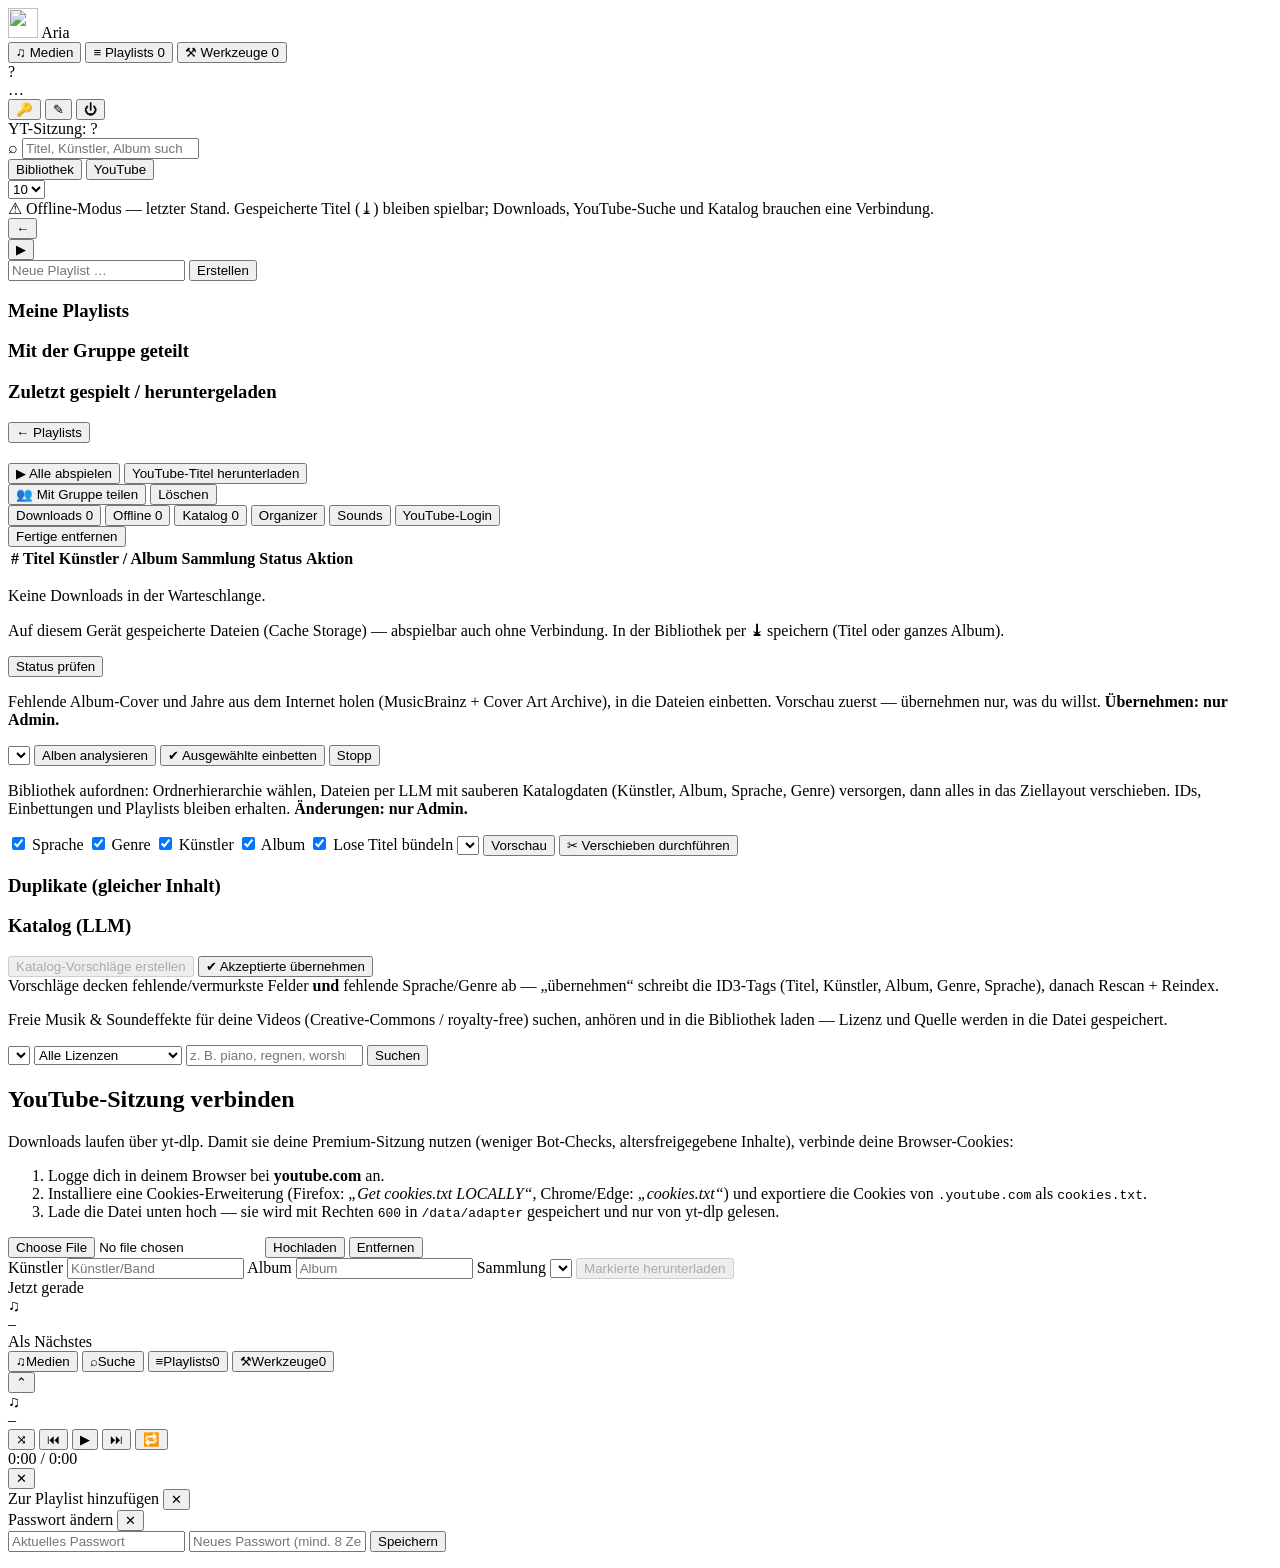
==== web/index.html @ 1e0c8a01 "ADR 0174: the shared MosaicLogin part replaces the hand-written login The sign-in card (Google SSO p" ====
<!doctype html>
<html lang="de">
<head>
  <meta charset="utf-8">
  <meta name="viewport" content="width=device-width, initial-scale=1, viewport-fit=cover">
  <title>Aria — Musik & Downloads</title>
  <link rel="stylesheet" href="/style.css">
  <!-- ADR 0174: the declared login surface (emitted by the web lens) — the
       shared sign-in card (Google SSO / passkey / password). -->
  <link rel="stylesheet" href="/login.css">
  <link rel="manifest" href="/manifest.webmanifest">
  <link rel="icon" href="/icon.svg" type="image/svg+xml">
  <meta name="theme-color" content="#101418">
</head>
<body>

<!-- ADR 0174: the mount container for the MosaicLogin part (web/login.js,
     emitted by the web lens — the same sign-in card the bible app uses:
     Google SSO primary, the passkey row, the collapsed password). The card
     markup/CSS/JS live in the part, not here. -->
<div id="login"></div>

<div class="app">
  <!-- SIDEBAR (desktop / tablet) -->
  <aside class="sidebar">
    <div class="brand"><img src="/icon.svg" alt="" width="30" height="30"> <span class="brand-name">Aria</span></div>
    <nav class="side-nav">
      <button data-view="home" class="active"><span class="sv-ic">♫</span> Medien</button>
      <button data-view="playlists"><span class="sv-ic">≡</span> Playlists <span id="pl-count" class="count hidden">0</span></button>
      <button data-view="tools"><span class="sv-ic">⚒</span> Werkzeuge <span id="tools-count" class="count hidden">0</span></button>
    </nav>
    <div class="side-foot">
      <span id="lib-total" class="muted"></span>
      <div class="side-account">
        <div class="avatar" id="acc-avatar">?</div>
        <div class="acc-text">
          <div class="acc-name" id="acc-name">…</div>
          <div class="acc-sub muted" id="acc-sub"></div>
        </div>
        <div class="acc-actions">
          <button id="acc-passkey" class="ghost hidden" title="Passkey registrieren (Fingerabdruck / Gesichtserkennung)">🔑</button>
          <button id="acc-pw" class="ghost hidden" title="Passwort ändern">✎</button>
          <button id="logout" class="ghost hidden" title="Abmelden">⏻</button>
        </div>
      </div>
      <span id="cookie-badge" class="badge muted acc-yt">YT-Sitzung: ?</span>
    </div>
  </aside>

  <!-- MAIN -->
  <div class="main">
    <header class="topbar">
      <div class="searchbox">
        <span class="sb-ic">⌕</span>
        <input id="search-q" type="search" placeholder="Titel, Künstler, Album suchen …" autocomplete="off">
        <div class="seg sb-modes" id="search-mode">
          <button data-mode="library" class="active">Bibliothek</button>
          <button data-mode="youtube">YouTube</button>
        </div>
        <select id="search-n" title="Anzahl Treffer (YouTube)">
          <option>5</option><option selected>10</option><option>20</option><option>50</option>
        </select>
      </div>
    </header>

    <div id="offline-banner" class="offline-banner hidden">
      <span>⚠ Offline-Modus — letzter Stand. Gespeicherte Titel (⤓) bleiben spielbar; Downloads, YouTube-Suche und Katalog brauchen eine Verbindung.</span>
    </div>

    <!-- MEDIIEN: home (card rows) + library drill-down -->
    <section id="view-home" class="view active">
      <div id="home-hero" class="home-hero"></div>
      <div id="home-rows"></div>
      <div id="library-drill" class="hidden">
        <div id="drill-crumb" class="drill-crumb"></div>
        <div id="drill-grid" class="card-grid"></div>
      </div>
      <div id="album-view" class="hidden">
        <div id="album-hero"></div>
        <div id="al-sticky" class="al-sticky">
          <button id="al-sticky-back" class="st-back" title="Zurück">←</button>
          <div id="al-sticky-title" class="st-title"></div>
          <button id="al-sticky-play" class="st-play" title="Album abspielen">▶</button>
        </div>
        <div id="album-tracks" class="pl-items"></div>
      </div>
    </section>

    <!-- PLAYLISTS -->
    <section id="view-playlists" class="view">
      <div id="pl-list" class="pl-list">
        <div class="row">
          <input id="pl-new-name" type="text" placeholder="Neue Playlist …">
          <button id="pl-new">Erstellen</button>
        </div>
        <h3 class="pl-section-title">Meine Playlists</h3>
        <div id="pl-mine" class="pl-cards"></div>
        <h3 class="pl-section-title hidden" id="pl-shared-title">Mit der Gruppe geteilt</h3>
        <div id="pl-shared" class="pl-cards"></div>
        <h3>Zuletzt gespielt / heruntergeladen</h3>
        <div id="recent-list" class="pl-items"></div>
      </div>
      <div id="pl-detail" class="pl-detail hidden">
        <button id="pl-back" class="ghost">← Playlists</button>
        <h2 id="pl-name"></h2>
        <p id="pl-meta" class="muted"></p>
        <p id="pl-desc" class="muted"></p>
        <div class="row">
          <button id="pl-play-all">▶ Alle abspielen</button>
          <button id="pl-download-all" class="ghost">YouTube-Titel herunterladen</button>
        </div>
        <div id="pl-edit-row" class="row hidden">
          <button id="pl-share-toggle" class="ghost">👥 Mit Gruppe teilen</button>
          <button id="pl-delete" class="ghost danger">Löschen</button>
        </div>
        <div id="pl-items" class="pl-items"></div>
      </div>
    </section>

    <!-- TOOLS (downloads, offline, organizer, sounds, youtube, enrichment) -->
    <section id="view-tools" class="view">
      <nav class="tool-tabs" id="tool-tabs">
        <button data-tool="queue" class="active">Downloads <span id="queue-count" class="count hidden">0</span></button>
        <button data-tool="offline">Offline <span id="offline-count" class="count hidden">0</span></button>
        <button data-tool="enrich">Katalog <span id="enrich-count" class="count hidden">0</span></button>
        <button data-tool="reorg">Organizer</button>
        <button data-tool="sounds">Sounds</button>
        <button data-tool="cookies">YouTube-Login</button>
      </nav>

      <div id="tool-queue" class="tool active">
        <div class="row">
          <span id="queue-state" class="muted"></span>
          <span class="spacer"></span>
          <button id="queue-clear" class="ghost">Fertige entfernen</button>
        </div>
        <div class="table-wrap">
          <table id="queue-table" class="hidden">
            <thead>
              <tr><th>#</th><th>Titel</th><th>Künstler / Album</th><th>Sammlung</th><th>Status</th><th>Aktion</th></tr>
            </thead>
            <tbody></tbody>
          </table>
          <p id="queue-empty" class="muted">Keine Downloads in der Warteschlange.</p>
        </div>
      </div>

      <div id="tool-offline" class="tool">
        <p class="muted">
          Auf diesem Gerät gespeicherte Dateien (Cache Storage) — abspielbar auch ohne
          Verbindung. In der Bibliothek per <b>⤓</b> speichern (Titel oder ganzes Album).
        </p>
        <div class="row">
          <span id="offline-total" class="muted"></span>
          <span class="spacer"></span>
          <button id="offline-verify" class="ghost">Status prüfen</button>
        </div>
        <div id="offline-list" class="pl-items"></div>
      </div>

      <div id="tool-enrich" class="tool">
        <p class="muted">
          Fehlende Album-Cover und Jahre aus dem Internet holen (MusicBrainz +
          Cover Art Archive), in die Dateien einbetten. Vorschau zuerst —
          übernehmen nur, was du willst. <b>Übernehmen: nur Admin.</b>
        </p>
        <div class="row">
          <select id="enrich-collection"></select>
          <button id="enrich-scan">Alben analysieren</button>
          <button id="enrich-apply" class="ghost hidden">✔ Ausgewählte einbetten</button>
          <button id="enrich-stop" class="ghost hidden">Stopp</button>
        </div>
        <div id="enrich-progress" class="muted"></div>
        <div id="enrich-list" class="enrich-list"></div>
      </div>

      <div id="tool-reorg" class="tool">
        <p class="muted">
          Bibliothek aufordnen: Ordnerhierarchie wählen, Dateien per LLM mit sauberen
          Katalogdaten (Künstler, Album, Sprache, Genre) versorgen, dann alles in das
          Ziellayout verschieben. IDs, Einbettungen und Playlists bleiben erhalten.
          <b>Änderungen: nur Admin.</b>
        </p>
        <div class="row">
          <label class="chk"><input type="checkbox" id="ro-lang" checked> Sprache</label>
          <label class="chk"><input type="checkbox" id="ro-genre" checked> Genre</label>
          <label class="chk"><input type="checkbox" id="ro-artist" checked> Künstler</label>
          <label class="chk"><input type="checkbox" id="ro-album" checked> Album</label>
          <label class="chk" title="Alben mit nur einem Titel landen alle in einem Ordner „Lose Titel“ pro Künstler statt in 100 Einzelordnern"><input type="checkbox" id="ro-loose" checked> Lose Titel bündeln</label>
          <select id="reorg-collection"></select>
          <button id="reorg-plan">Vorschau</button>
          <button id="reorg-apply" class="ghost danger hidden">✂ Verschieben durchführen</button>
        </div>
        <div id="reorg-summary" class="muted"></div>
        <div id="reorg-moves" class="pl-items"></div>
        <h3>Duplikate (gleicher Inhalt)</h3>
        <div id="reorg-dupes"></div>
        <h3>Katalog (LLM)</h3>
        <div class="row">
          <span id="reorg-amb-count" class="muted"></span>
          <span class="spacer"></span>
          <button id="reorg-suggest" class="ghost" disabled>Katalog-Vorschläge erstellen</button>
          <button id="reorg-apply-suggest" class="ghost hidden">✔ Akzeptierte übernehmen</button>
        </div>
        <p class="muted" style="margin:0 0 8px">
          Vorschläge decken fehlende/vermurkste Felder <b>und</b> fehlende Sprache/Genre ab —
          „übernehmen“ schreibt die ID3-Tags (Titel, Künstler, Album, Genre, Sprache), danach Rescan + Reindex.
        </p>
        <div id="reorg-suggests" class="pl-items"></div>
      </div>

      <div id="tool-sounds" class="tool">
        <p class="muted">
          Freie Musik & Soundeffekte für deine Videos (Creative-Commons / royalty-free)
          suchen, anhören und in die Bibliothek laden — Lizenz und Quelle werden in die
          Datei gespeichert.
        </p>
        <div class="row">
          <select id="src-source"></select>
          <select id="src-license">
            <option value="any">Alle Lizenzen</option>
            <option value="cc0">CC0 (Public Domain)</option>
            <option value="by">CC-BY</option>
            <option value="by-nc">CC-BY-NC</option>
            <option value="by-nc-nd">CC-BY-NC-ND</option>
          </select>
          <input type="search" id="src-q" placeholder="z. B. piano, regnen, worship, soundtrack …" />
          <button id="src-search">Suchen</button>
        </div>
        <div id="src-summary" class="muted"></div>
        <div id="src-results" class="pl-items"></div>
      </div>

      <div id="tool-cookies" class="tool">
        <h2>YouTube-Sitzung verbinden</h2>
        <p class="muted">
          Downloads laufen über yt-dlp. Damit sie deine Premium-Sitzung nutzen (weniger
          Bot-Checks, altersfreigegebene Inhalte), verbinde deine Browser-Cookies:
        </p>
        <ol class="help">
          <li>Logge dich in deinem Browser bei <b>youtube.com</b> an.</li>
          <li>Installiere eine Cookies-Erweiterung (Firefox: <i>„Get cookies.txt LOCALLY“</i>, Chrome/Edge: <i>„cookies.txt“</i>) und exportiere die Cookies von <code>.youtube.com</code> als <code>cookies.txt</code>.</li>
          <li>Lade die Datei unten hoch — sie wird mit Rechten <code>600</code> in <code>/data/adapter</code> gespeichert und nur von yt-dlp gelesen.</li>
        </ol>
        <div id="cookie-status" class="cookie-status"></div>
        <div class="row">
          <input id="cookie-file" type="file" accept=".txt,text/plain">
          <button id="cookie-upload">Hochladen</button>
          <button id="cookie-delete" class="ghost danger">Entfernen</button>
        </div>
      </div>
    </section>

    <!-- SEARCH RESULTS -->
    <section id="view-search" class="view">
      <div id="yt-targets" class="targets hidden">
        <label>Künstler <input id="yt-artist" type="text" placeholder="Künstler/Band"></label>
        <label>Album <input id="yt-album" type="text" placeholder="Album"></label>
        <label>Sammlung <select id="yt-collection"></select></label>
        <button id="yt-add" disabled>Markierte herunterladen</button>
      </div>
      <div id="search-results" class="results"></div>
    </section>
  </div>
  <!-- RIGHT RAIL (≥1280px) — the `layout: app` window model (ADR 0168): a
       persistent "Now Playing" + queue column, the desktop counterpart of
       the mobile full player -->
  <aside id="rail" class="rail" aria-label="Wiedergabe">
    <div class="rail-block">
      <div class="rail-h">Jetzt gerade</div>
      <div class="rail-now">
        <div id="rail-art" class="rail-art">♫</div>
        <div class="rail-now-info">
          <div id="rail-title" class="rail-title">–</div>
          <div id="rail-artist" class="rail-artist muted"></div>
        </div>
      </div>
    </div>
    <div class="rail-block">
      <div class="rail-h">Als Nächstes</div>
      <div id="rail-queue" class="rail-queue"></div>
    </div>
  </aside>
</div>

<!-- MOBILE BOTTOM NAV (<= 720px) — sidebar hides, these 4 stay -->
<nav id="bottom-nav" class="bottom-nav">
  <button data-view="home" class="active"><span class="bn-ic">♫</span>Medien</button>
  <button data-view="search"><span class="bn-ic">⌕</span>Suche</button>
  <button data-view="playlists"><span class="bn-ic">≡</span>Playlists<span id="bn-pl-count" class="count hidden">0</span></button>
  <button data-view="tools"><span class="bn-ic">⚒</span>Werkzeuge<span id="bn-tools-count" class="count hidden">0</span></button>
</nav>

<!-- PLAYER — on phones: tap the title for the full-screen view -->
<div id="player" class="player hidden">
  <button id="pp-expand" title="Größer anzeigen" class="pp-expand">⌃</button>
  <div class="player-art" id="player-art">♫</div>
  <div class="player-info" id="player-info" title="Tippen: große Ansicht">
    <div id="player-title" class="player-title">–</div>
    <div id="player-artist" class="player-artist muted"></div>
  </div>
  <div class="player-controls">
    <button id="pp-shuffle" title="Zufall abspielen" class="pp-transport">⤨</button>
    <button id="pp-prev" title="Vorheriges">⏮</button>
    <button id="pp-play" title="Play/Pause">▶</button>
    <button id="pp-next" title="Nächstes">⏭</button>
    <button id="pp-repeat" title="Wiederholen: aus" class="pp-transport">🔁</button>
  </div>
  <div class="player-progress">
    <div id="pp-bar" class="pp-bar"><div id="pp-fill" class="pp-fill"></div></div>
    <span id="pp-time" class="muted">0:00 / 0:00</span>
  </div>
  <button id="pp-close" title="Player schließen" class="ghost">✕</button>
</div>

<div id="pl-sheet" class="sheet hidden">
  <div class="sheet-backdrop" data-close></div>
  <div class="sheet-panel">
    <div class="sheet-head">
      <span id="pl-sheet-hint">Zur Playlist hinzufügen</span>
      <button class="ghost" data-close>✕</button>
    </div>
    <div id="pl-sheet-list" class="sheet-list"></div>
  </div>
</div>

<!-- Passwort ändern (self-service; the brain's PUT /api/auth/me/password).
     Local accounts only — an SSO principal has no local credential. -->
<div id="pw-sheet" class="sheet hidden">
  <div class="sheet-backdrop" data-close></div>
  <div class="sheet-panel">
    <div class="sheet-head">
      <span>Passwort ändern</span>
      <button class="ghost" data-close>✕</button>
    </div>
    <form id="pw-form" class="pw-form">
      <input id="pw-old" type="password" placeholder="Aktuelles Passwort" autocomplete="current-password" required>
      <input id="pw-new" type="password" placeholder="Neues Passwort (mind. 8 Zeichen)" autocomplete="new-password" minlength="8" required>
      <button type="submit">Speichern</button>
    </form>
    <p id="pw-error" class="error"></p>
  </div>
</div>

<div id="toast" class="toast hidden"></div>
<script src="/offline.js"></script>
<script src="/media-session.js"></script>
<script src="/pwa.js" defer></script>
<script src="/login.js"></script>
<script src="/app.js"></script>
</body>
</html>
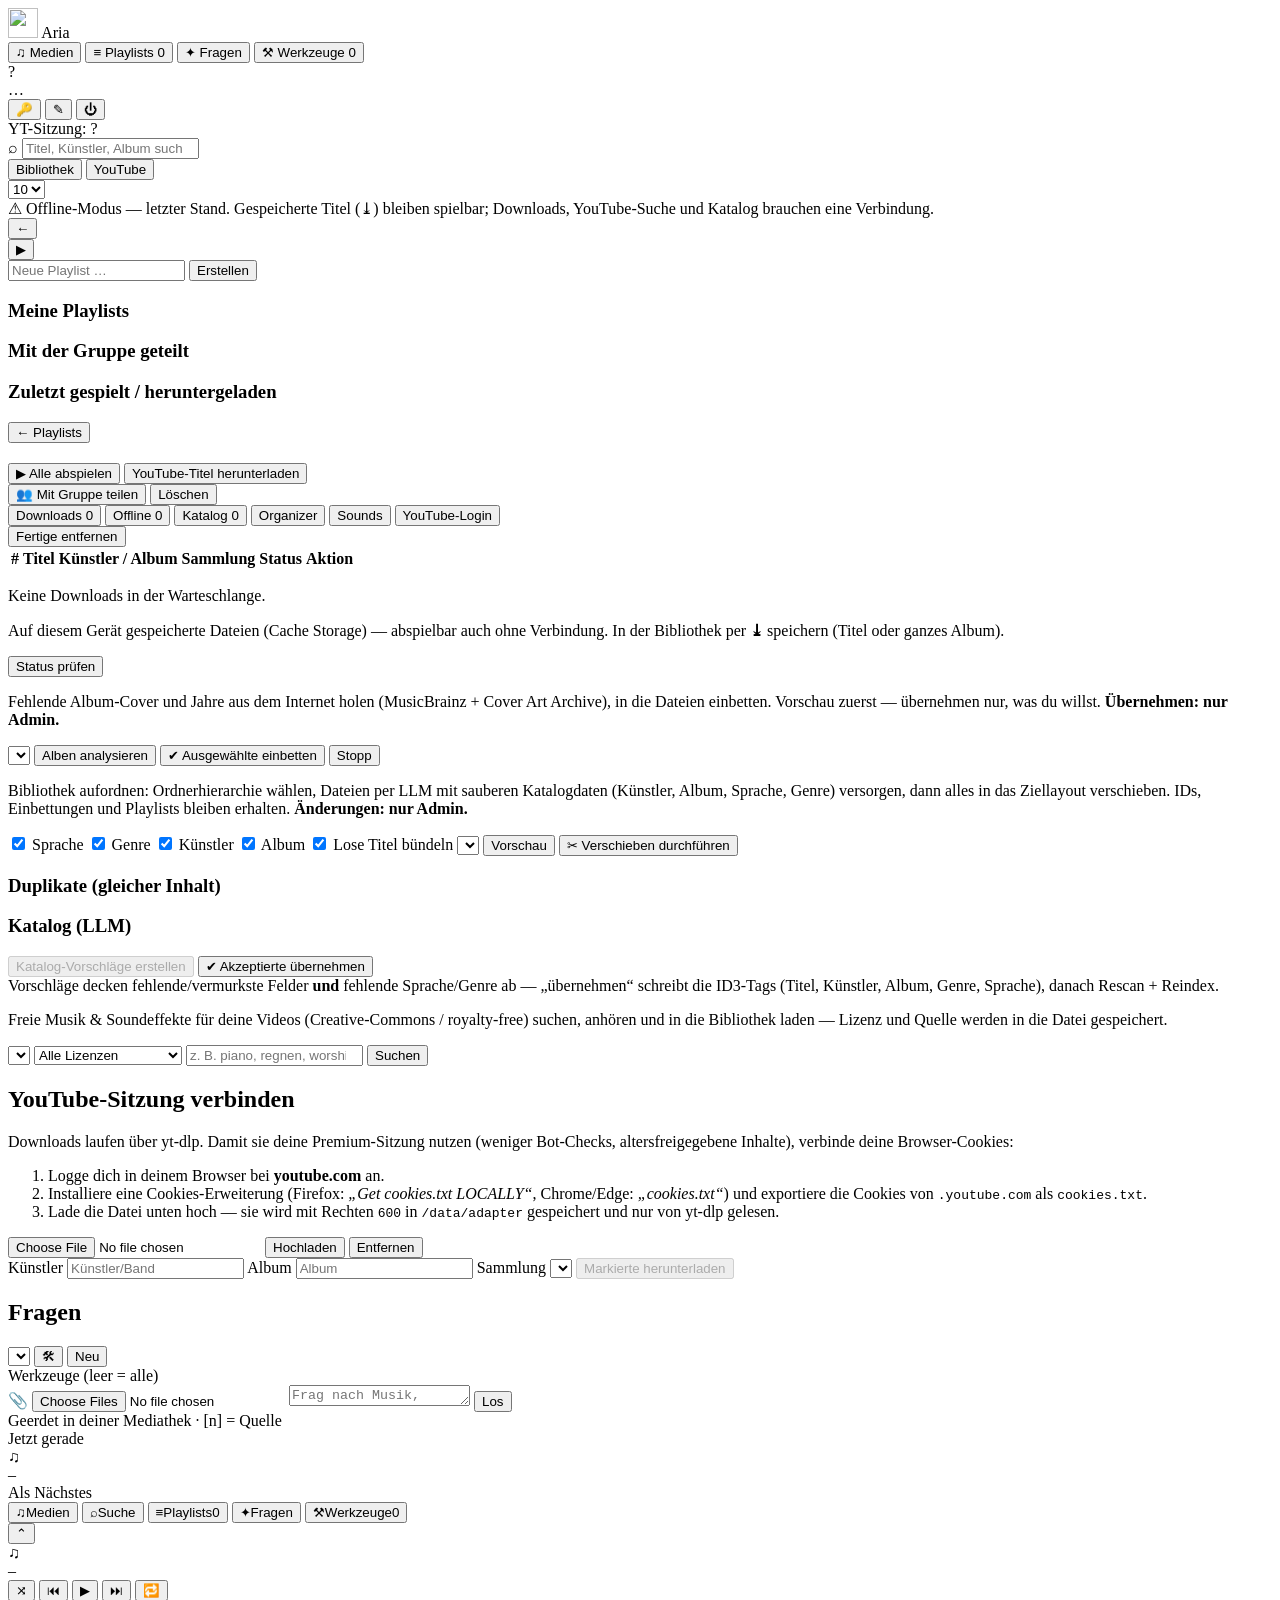
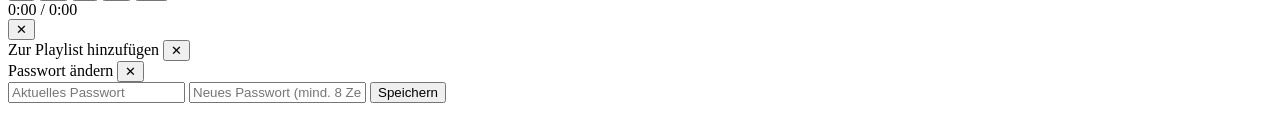
==== commit dfef5df0: "the bible improvements: the Ask assistant + the offline write sync Ask (the /api/assistant/chat RAG/" ====
--- a/web/index.html
+++ b/web/index.html
@@ -27,10 +27,12 @@
     <nav class="side-nav">
       <button data-view="home" class="active"><span class="sv-ic">♫</span> Medien</button>
       <button data-view="playlists"><span class="sv-ic">≡</span> Playlists <span id="pl-count" class="count hidden">0</span></button>
+      <button data-view="ask"><span class="sv-ic">✦</span> Fragen</button>
       <button data-view="tools"><span class="sv-ic">⚒</span> Werkzeuge <span id="tools-count" class="count hidden">0</span></button>
     </nav>
     <div class="side-foot">
       <span id="lib-total" class="muted"></span>
+      <span id="sync-badge" class="sync-badge hidden"></span>
       <div class="side-account">
         <div class="avatar" id="acc-avatar">?</div>
         <div class="acc-text">
@@ -260,6 +262,36 @@
         <button id="yt-add" disabled>Markierte herunterladen</button>
       </div>
       <div id="search-results" class="results"></div>
+    </section>
+
+    <!-- ASK (the /api/assistant/chat RAG/ReAct surface — the bible Ask,
+         ADR 0178: file attach + the per-chat tool allowlist) -->
+    <section id="view-ask" class="view">
+      <div class="ask-page">
+        <div class="ask-head">
+          <h2>Fragen</h2>
+          <select id="ask-persona" title="Persona"></select>
+          <button id="ask-tools-btn" class="ask-opts" title="Werkzeuge wählen">🛠</button>
+          <button id="ask-new" class="ask-new" title="Neuer Chat">Neu</button>
+        </div>
+        <div id="ask-options" class="ask-options hidden">
+          <label class="ask-tools-label">Werkzeuge (leer = alle)</label>
+          <div id="ask-tools" class="ask-tools"></div>
+        </div>
+        <div id="ask-log" class="ask-log"></div>
+        <div class="ask-composer">
+          <div id="ask-chips" class="ask-chips"></div>
+          <div class="ask-input-row">
+            <label class="ask-ico" title="Textdatei anhängen (≤ 200 KB)">📎
+              <input type="file" id="ask-file" class="ask-file" accept=".txt,.md,.srt,.vtt,.csv,.json,text/*" multiple>
+            </label>
+            <textarea id="ask-text" class="ask-textarea" rows="1"
+              placeholder="Frag nach Musik, Alben, Predigten, Playlists …"></textarea>
+            <button id="ask-send" class="ask-send">Los</button>
+          </div>
+          <div class="ask-foot" id="ask-foot">Geerdet in deiner Mediathek · [n] = Quelle</div>
+        </div>
+      </div>
     </section>
   </div>
   <!-- RIGHT RAIL (≥1280px) — the `layout: app` window model (ADR 0168): a
@@ -288,6 +320,7 @@
   <button data-view="home" class="active"><span class="bn-ic">♫</span>Medien</button>
   <button data-view="search"><span class="bn-ic">⌕</span>Suche</button>
   <button data-view="playlists"><span class="bn-ic">≡</span>Playlists<span id="bn-pl-count" class="count hidden">0</span></button>
+  <button data-view="ask"><span class="bn-ic">✦</span>Fragen</button>
   <button data-view="tools"><span class="bn-ic">⚒</span>Werkzeuge<span id="bn-tools-count" class="count hidden">0</span></button>
 </nav>
 
@@ -346,7 +379,10 @@
 <script src="/offline.js"></script>
 <script src="/media-session.js"></script>
 <script src="/pwa.js" defer></script>
+<script src="/router.js"></script>
 <script src="/login.js"></script>
+<script src="/ask-md.js"></script>
+<script src="/offline-db.js"></script>
 <script src="/app.js"></script>
 </body>
 </html>
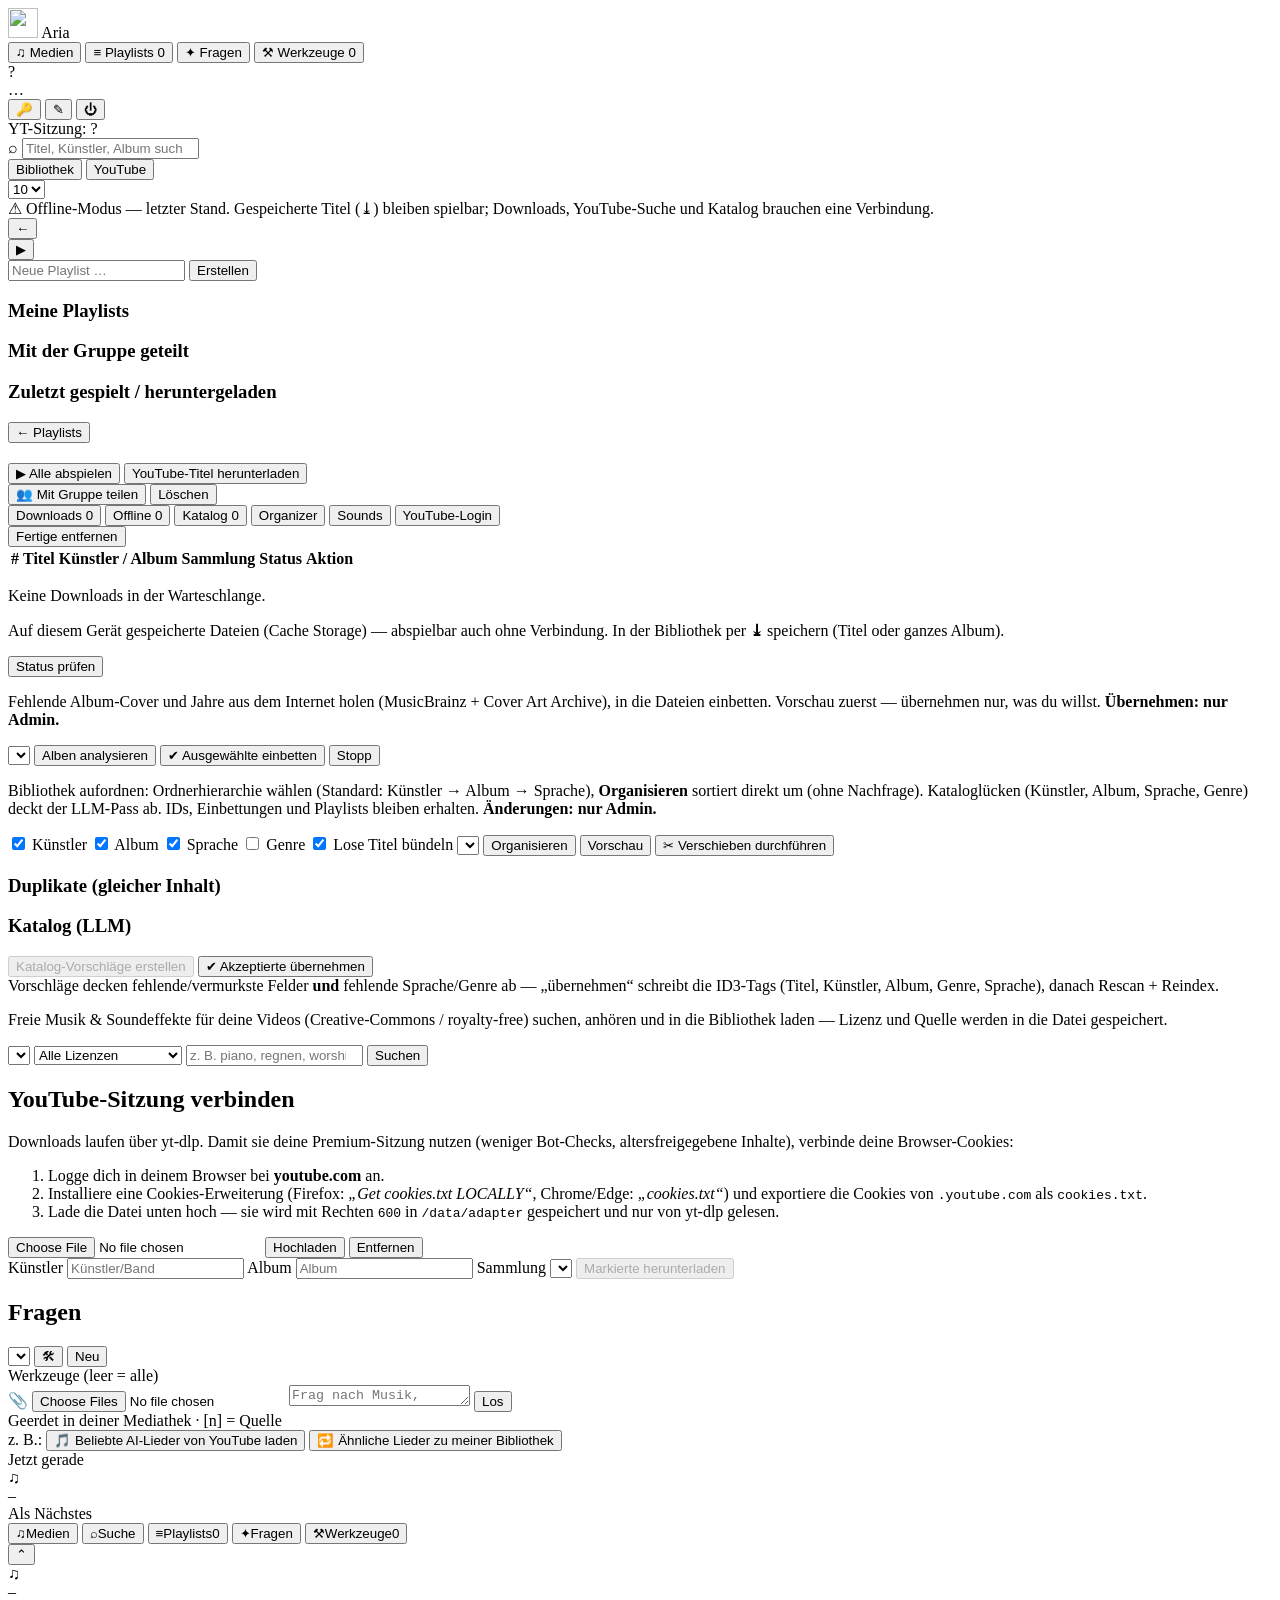
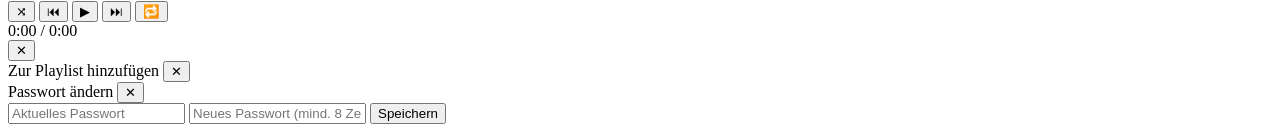
==== commit 64728a55: "feat: organizer artist-first + auto-apply, better covers (hi-res + artist art), AI YouTube pipeline " ====
--- a/web/index.html
+++ b/web/index.html
@@ -178,19 +178,20 @@
 
       <div id="tool-reorg" class="tool">
         <p class="muted">
-          Bibliothek aufordnen: Ordnerhierarchie wählen, Dateien per LLM mit sauberen
-          Katalogdaten (Künstler, Album, Sprache, Genre) versorgen, dann alles in das
-          Ziellayout verschieben. IDs, Einbettungen und Playlists bleiben erhalten.
-          <b>Änderungen: nur Admin.</b>
-        </p>
-        <div class="row">
-          <label class="chk"><input type="checkbox" id="ro-lang" checked> Sprache</label>
-          <label class="chk"><input type="checkbox" id="ro-genre" checked> Genre</label>
+          Bibliothek aufordnen: Ordnerhierarchie wählen (Standard: Künstler → Album →
+          Sprache), <b>Organisieren</b> sortiert direkt um (ohne Nachfrage). Kataloglücken
+          (Künstler, Album, Sprache, Genre) deckt der LLM-Pass ab.
+          IDs, Einbettungen und Playlists bleiben erhalten. <b>Änderungen: nur Admin.</b>
+        </p>
+        <div class="row">
           <label class="chk"><input type="checkbox" id="ro-artist" checked> Künstler</label>
           <label class="chk"><input type="checkbox" id="ro-album" checked> Album</label>
+          <label class="chk"><input type="checkbox" id="ro-lang" checked> Sprache</label>
+          <label class="chk"><input type="checkbox" id="ro-genre"> Genre</label>
           <label class="chk" title="Alben mit nur einem Titel landen alle in einem Ordner „Lose Titel“ pro Künstler statt in 100 Einzelordnern"><input type="checkbox" id="ro-loose" checked> Lose Titel bündeln</label>
           <select id="reorg-collection"></select>
-          <button id="reorg-plan">Vorschau</button>
+          <button id="reorg-auto">Organisieren</button>
+          <button id="reorg-plan" class="ghost">Vorschau</button>
           <button id="reorg-apply" class="ghost danger hidden">✂ Verschieben durchführen</button>
         </div>
         <div id="reorg-summary" class="muted"></div>
@@ -291,6 +292,11 @@
           </div>
           <div class="ask-foot" id="ask-foot">Geerdet in deiner Mediathek · [n] = Quelle</div>
         </div>
+        <div class="ask-examples">
+          <span class="muted">z. B.:</span>
+          <button class="ask-attach-chip" data-ask-ex="Lade 5 beliebte AI-generierte Lieder von YouTube herunter und sag mir, welche es sind">🎵 Beliebte AI-Lieder von YouTube laden</button>
+          <button class="ask-attach-chip" data-ask-ex="Finde in meiner Bibliothek meinen meistgespielten Künstler und lade 3 ähnliche aktuelle Lieder von ihm von YouTube herunter">🔁 Ähnliche Lieder zu meiner Bibliothek</button>
+        </div>
       </div>
     </section>
   </div>
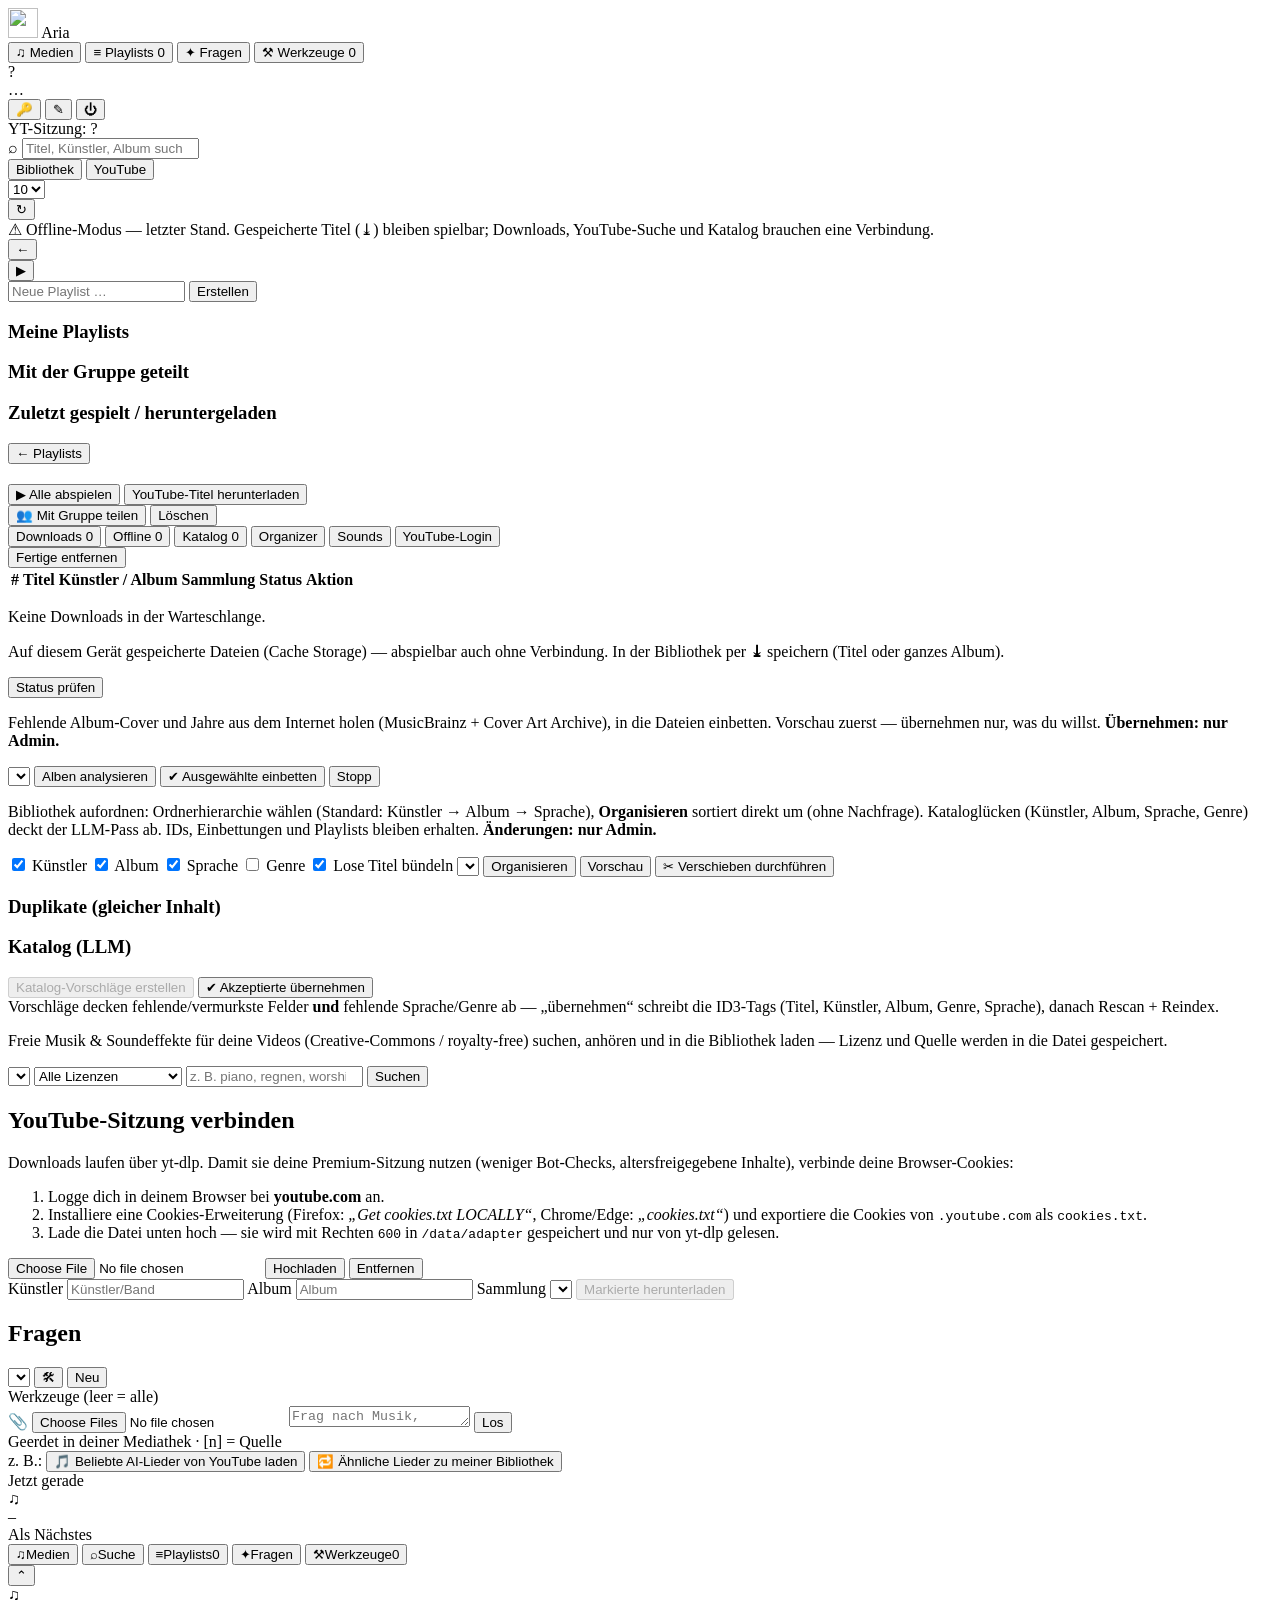
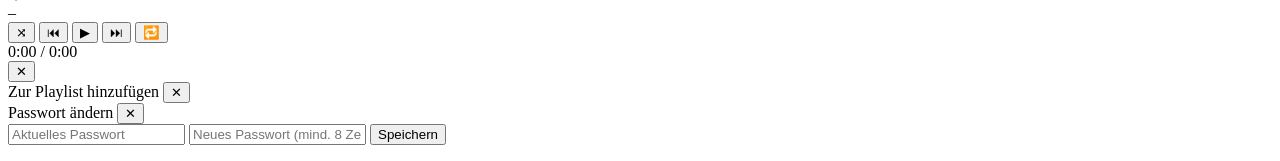
==== commit 75f8c213: "show what is deployed + a one-click reload, and stop the HTTP cache The 'deployed but I still see th" ====
--- a/web/index.html
+++ b/web/index.html
@@ -63,6 +63,13 @@
           <option>5</option><option selected>10</option><option>20</option><option>50</option>
         </select>
       </div>
+      <div class="topbar-status">
+        <span id="build-badge" class="build-badge" title="">
+          <span class="bb-full"></span>
+          <span class="bb-short"></span>
+        </span>
+        <button id="btn-app-reload" class="icon-btn" title="App neu laden: kassiert Service Worker + Cache und lädt die aktuelle Version" aria-label="App neu laden">↻</button>
+      </div>
     </header>
 
     <div id="offline-banner" class="offline-banner hidden">
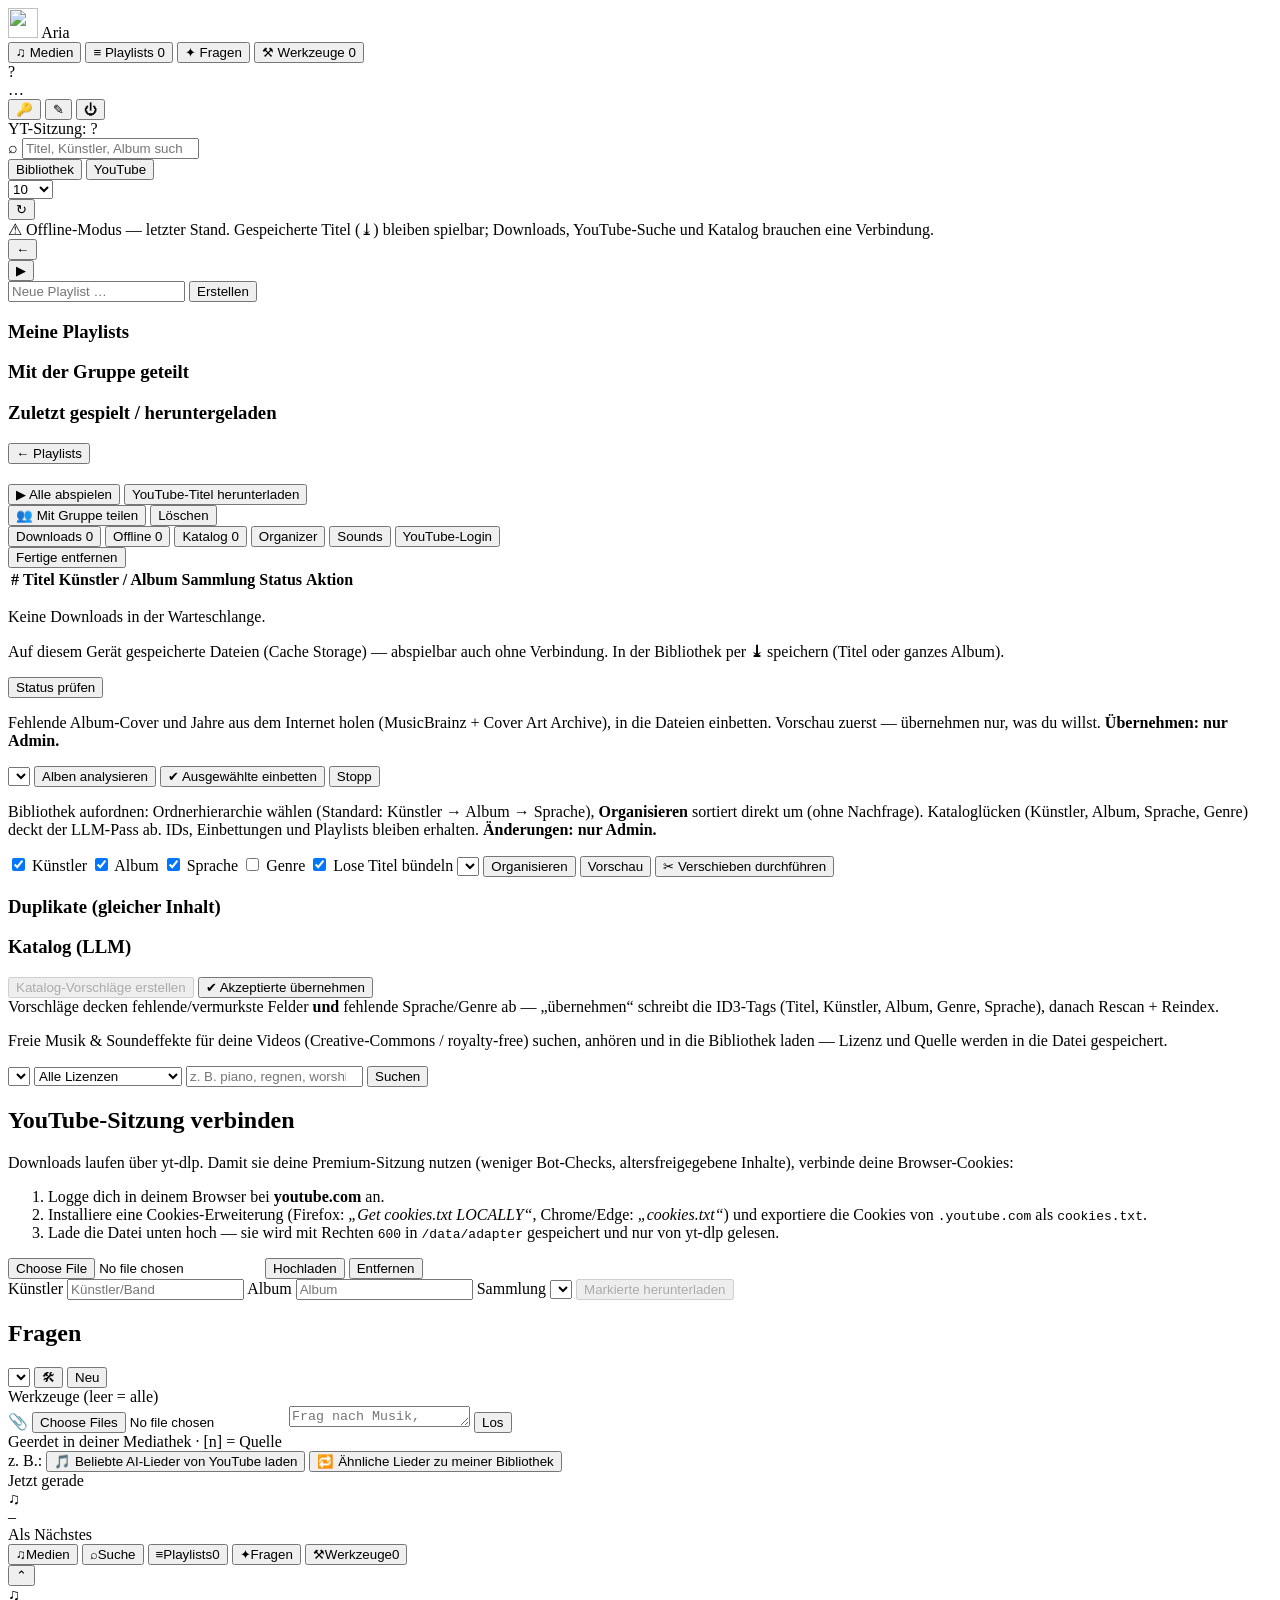
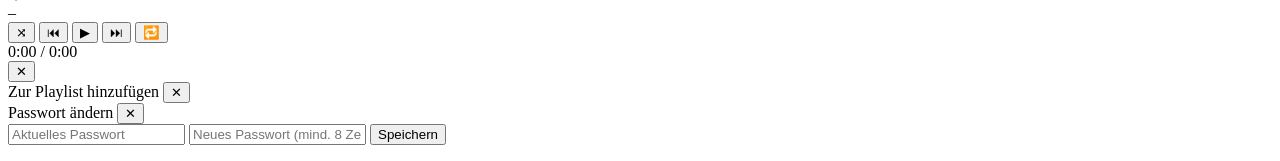
==== commit 7c24eb67: "youtube search: allow up to 200 results (was capped at 50) The result-count combo box offered at mos" ====
--- a/web/index.html
+++ b/web/index.html
@@ -60,7 +60,7 @@
           <button data-mode="youtube">YouTube</button>
         </div>
         <select id="search-n" title="Anzahl Treffer (YouTube)">
-          <option>5</option><option selected>10</option><option>20</option><option>50</option>
+          <option>5</option><option selected>10</option><option>20</option><option>50</option><option>100</option><option>200</option>
         </select>
       </div>
       <div class="topbar-status">
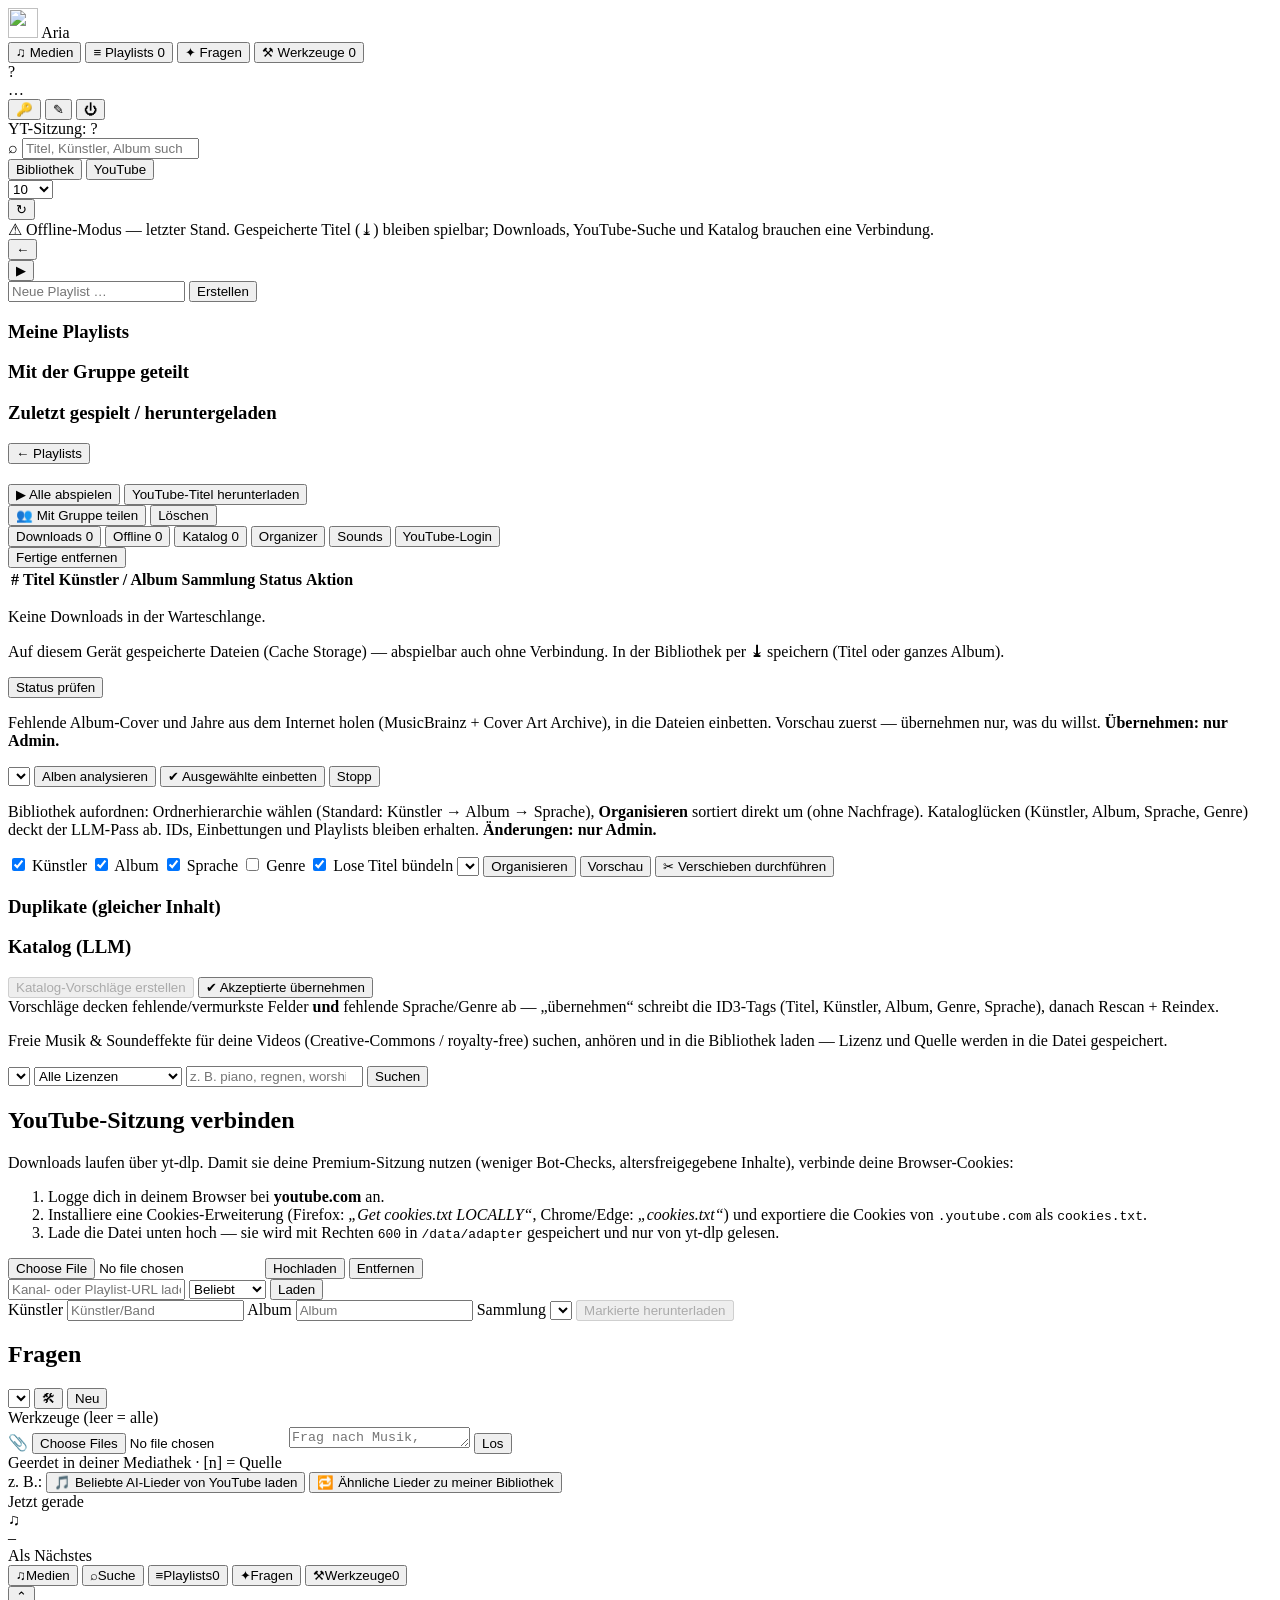
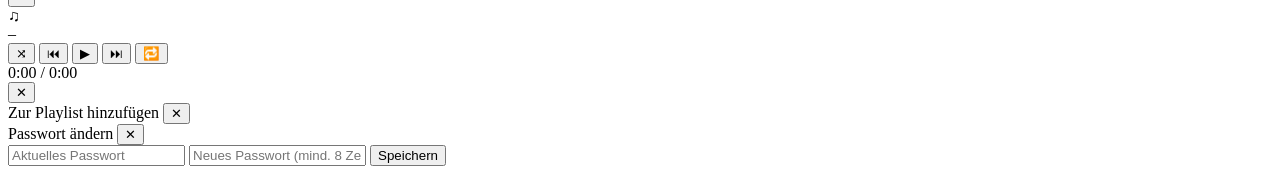
==== commit f526d10f: "channel import: sort by default/latest/popular/oldest (YouTube dropped ?sort=p) YouTube removed the " ====
--- a/web/index.html
+++ b/web/index.html
@@ -263,6 +263,16 @@
 
     <!-- SEARCH RESULTS -->
     <section id="view-search" class="view">
+      <div class="yt-import">
+        <input id="yt-url" type="url" placeholder="Kanal- oder Playlist-URL laden, z. B. https://www.youtube.com/@NAME/videos" spellcheck="false" autocomplete="off">
+        <select id="yt-sort" title="Sortierung (Kanal: YouTube entfernt die ?sort=URL — wird hier angewendet)">
+          <option value="popular" selected>Beliebt</option>
+          <option value="latest">Neueste</option>
+          <option value="default">Standard</option>
+          <option value="oldest">Älteste</option>
+        </select>
+        <button id="yt-import-btn" title="Videos des Kanals / der Playlist laden">Laden</button>
+      </div>
       <div id="yt-targets" class="targets hidden">
         <label>Künstler <input id="yt-artist" type="text" placeholder="Künstler/Band"></label>
         <label>Album <input id="yt-album" type="text" placeholder="Album"></label>
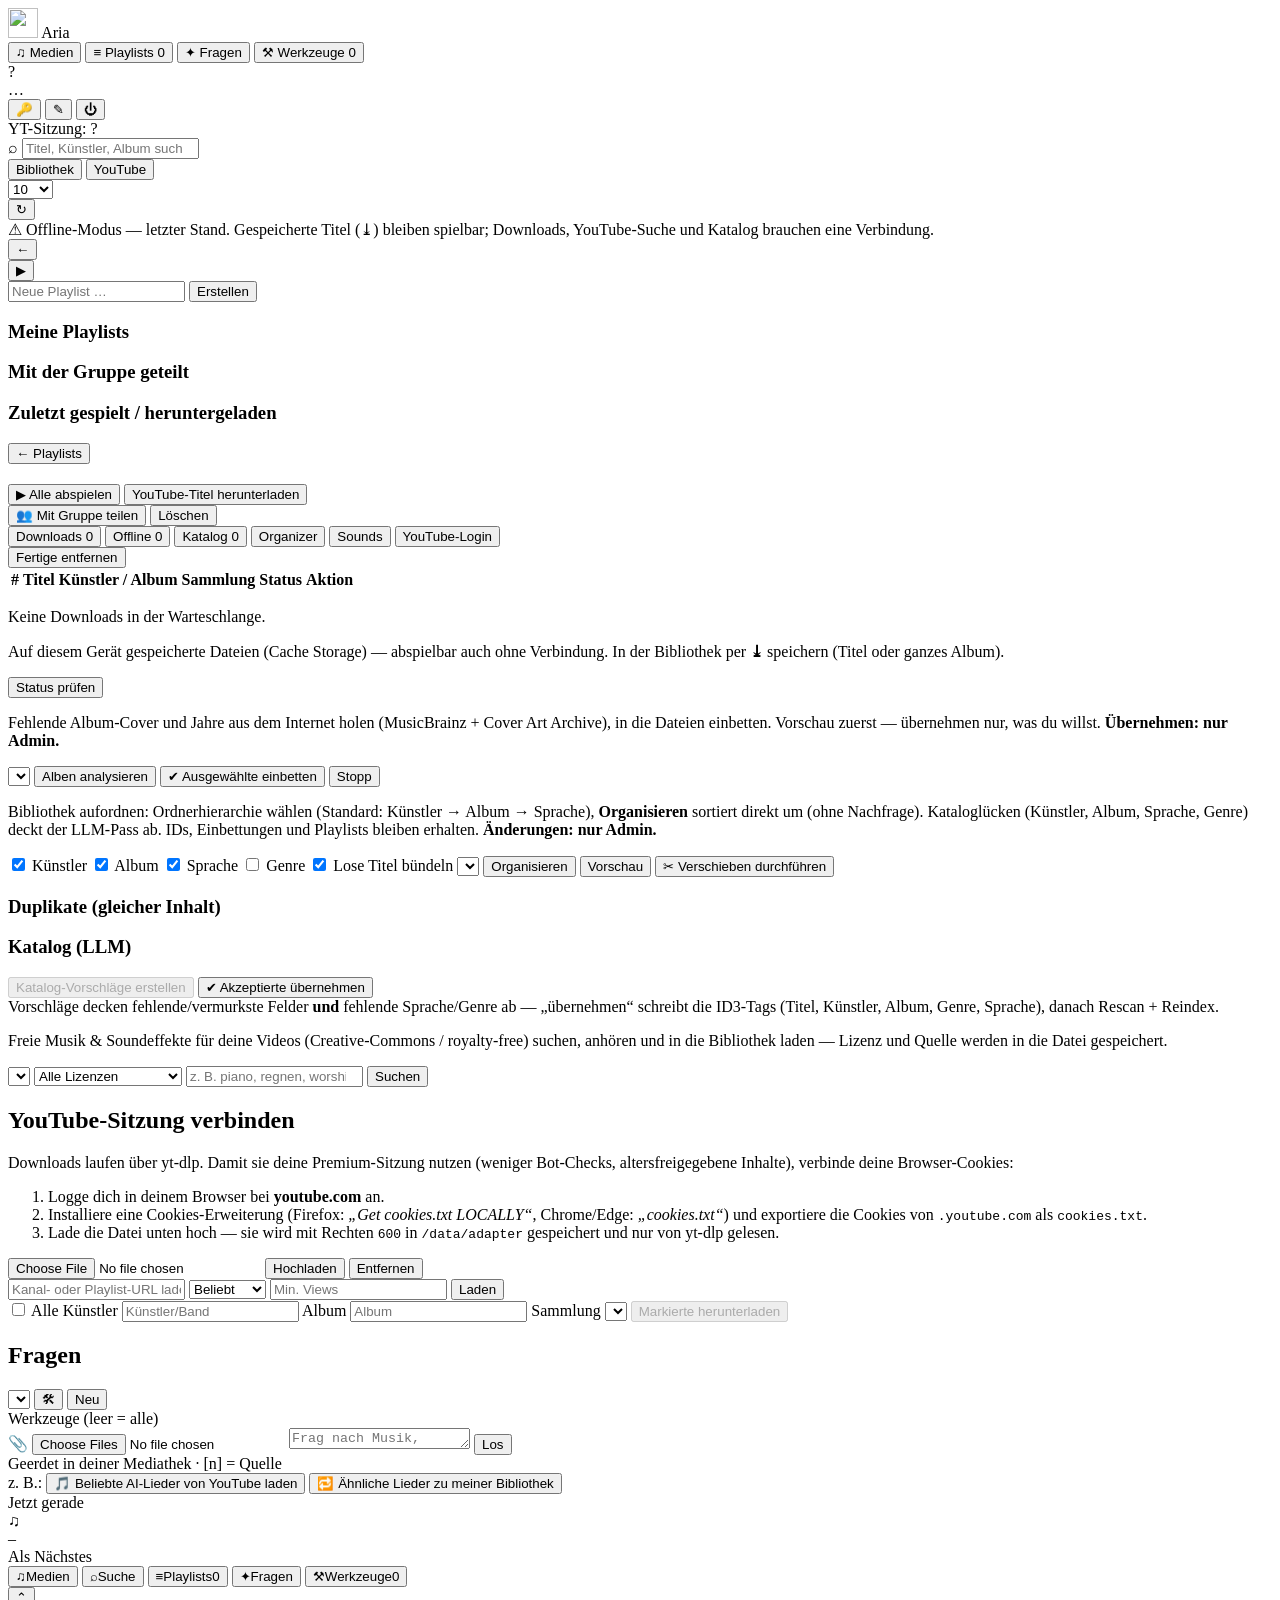
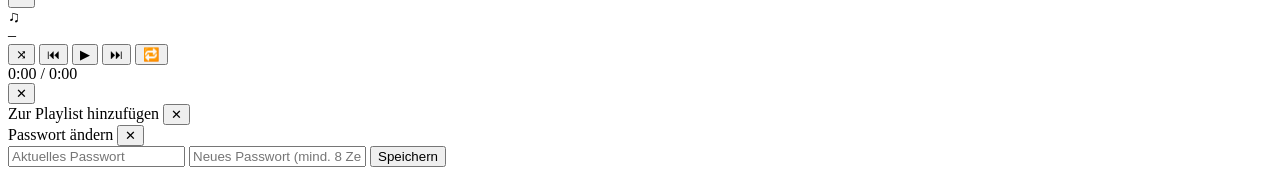
==== commit 1c36e5ea: "channel import: select-all/deselect + min-views filter - adapter: yt_playlist_sorted takes min_views" ====
--- a/web/index.html
+++ b/web/index.html
@@ -271,9 +271,12 @@
           <option value="default">Standard</option>
           <option value="oldest">Älteste</option>
         </select>
+        <input id="yt-min-views" type="number" min="0" step="1" inputmode="numeric" placeholder="Min. Views" title="Nur Videos mit mindestens so vielen Views (leer = alle)">
         <button id="yt-import-btn" title="Videos des Kanals / der Playlist laden">Laden</button>
       </div>
       <div id="yt-targets" class="targets hidden">
+        <label class="yt-checkall"><input id="yt-check-all" type="checkbox"> Alle</label>
+        <span id="yt-marked" class="muted yt-marked"></span>
         <label>Künstler <input id="yt-artist" type="text" placeholder="Künstler/Band"></label>
         <label>Album <input id="yt-album" type="text" placeholder="Album"></label>
         <label>Sammlung <select id="yt-collection"></select></label>
